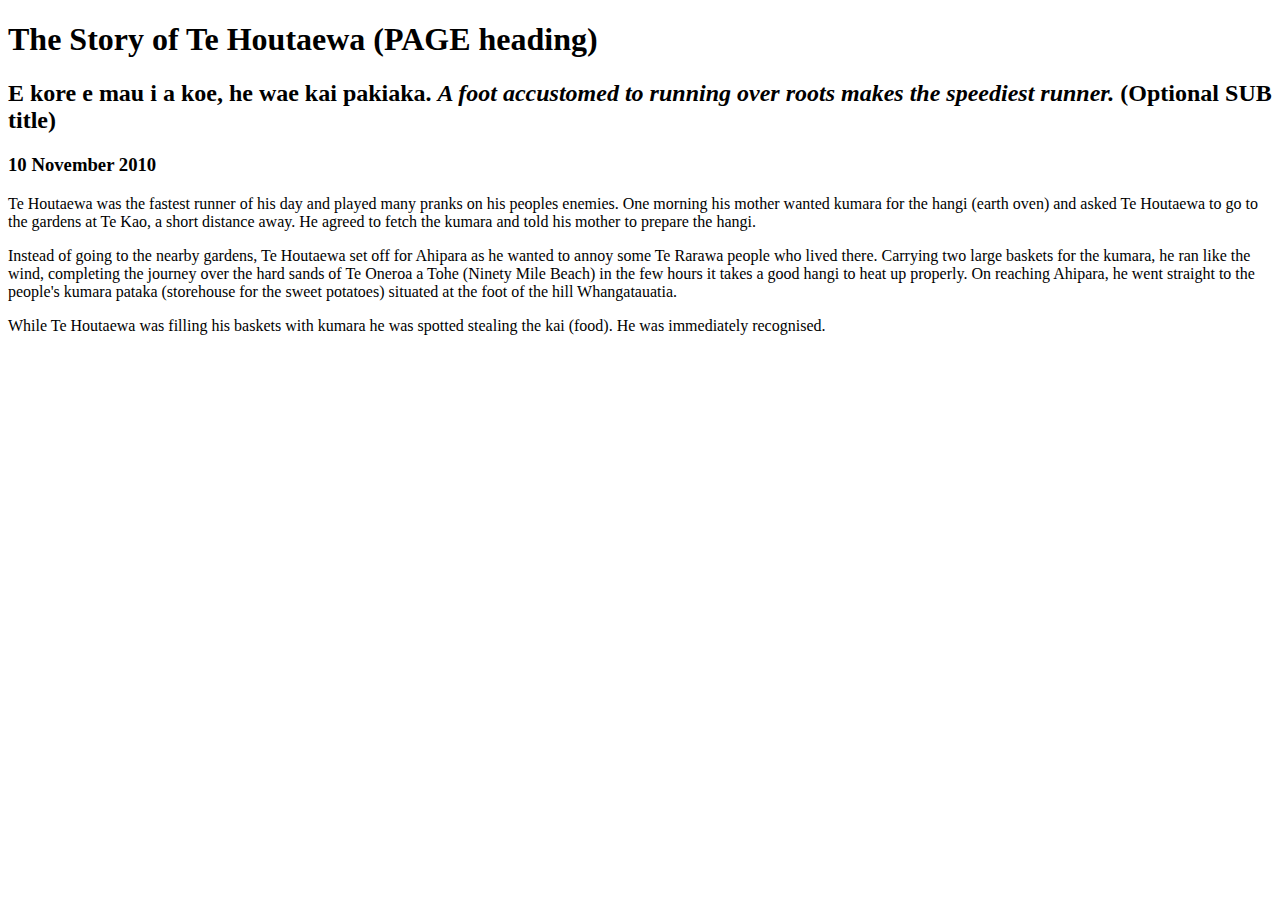
==== blog/sprint1-technical.html @ d99f871c "Template copied" ====
<!DOCTYPE html>
<html>
  <head>
    <title>Stories and Legends (PAGE title) </title>
    <meta charset="UTF-8">
    <link href="your-stylesheet-link-here.css" rel="stylesheet" type="text/css">
  </head>
  
  <body>
    <h1>The Story of Te Houtaewa (PAGE heading)</h1>
    <h2>E kore e mau i a koe, he wae kai pakiaka. <em>A foot accustomed to running over roots makes the speediest runner.</em> (Optional SUB title) </h2>
    <h3>10 November 2010</h3>
    
    <p>
      Te Houtaewa was the fastest runner of his day and played many pranks on his peoples enemies. One morning his mother wanted kumara for the hangi (earth oven) and asked Te Houtaewa to go to the gardens at Te Kao, a short distance away. He agreed to fetch the kumara and told his mother to prepare the hangi.
    </p>
    <p>
      Instead of going to the nearby gardens, Te Houtaewa set off for Ahipara as he wanted to annoy some Te Rarawa people who lived there. Carrying two large baskets for the kumara, he ran like the wind, completing the journey over the hard sands of Te Oneroa a Tohe (Ninety Mile Beach) in the few hours it takes a good hangi to heat up properly. On reaching Ahipara, he went straight to the people's kumara pataka (storehouse for the sweet potatoes) situated at the foot of the hill Whangatauatia.
    </p>
    <p>
      While Te Houtaewa was filling his baskets with kumara he was spotted stealing the kai (food). He was immediately recognised.
    </p>
    
    <!-- this is a comment. -->
  
  </body>
</html>
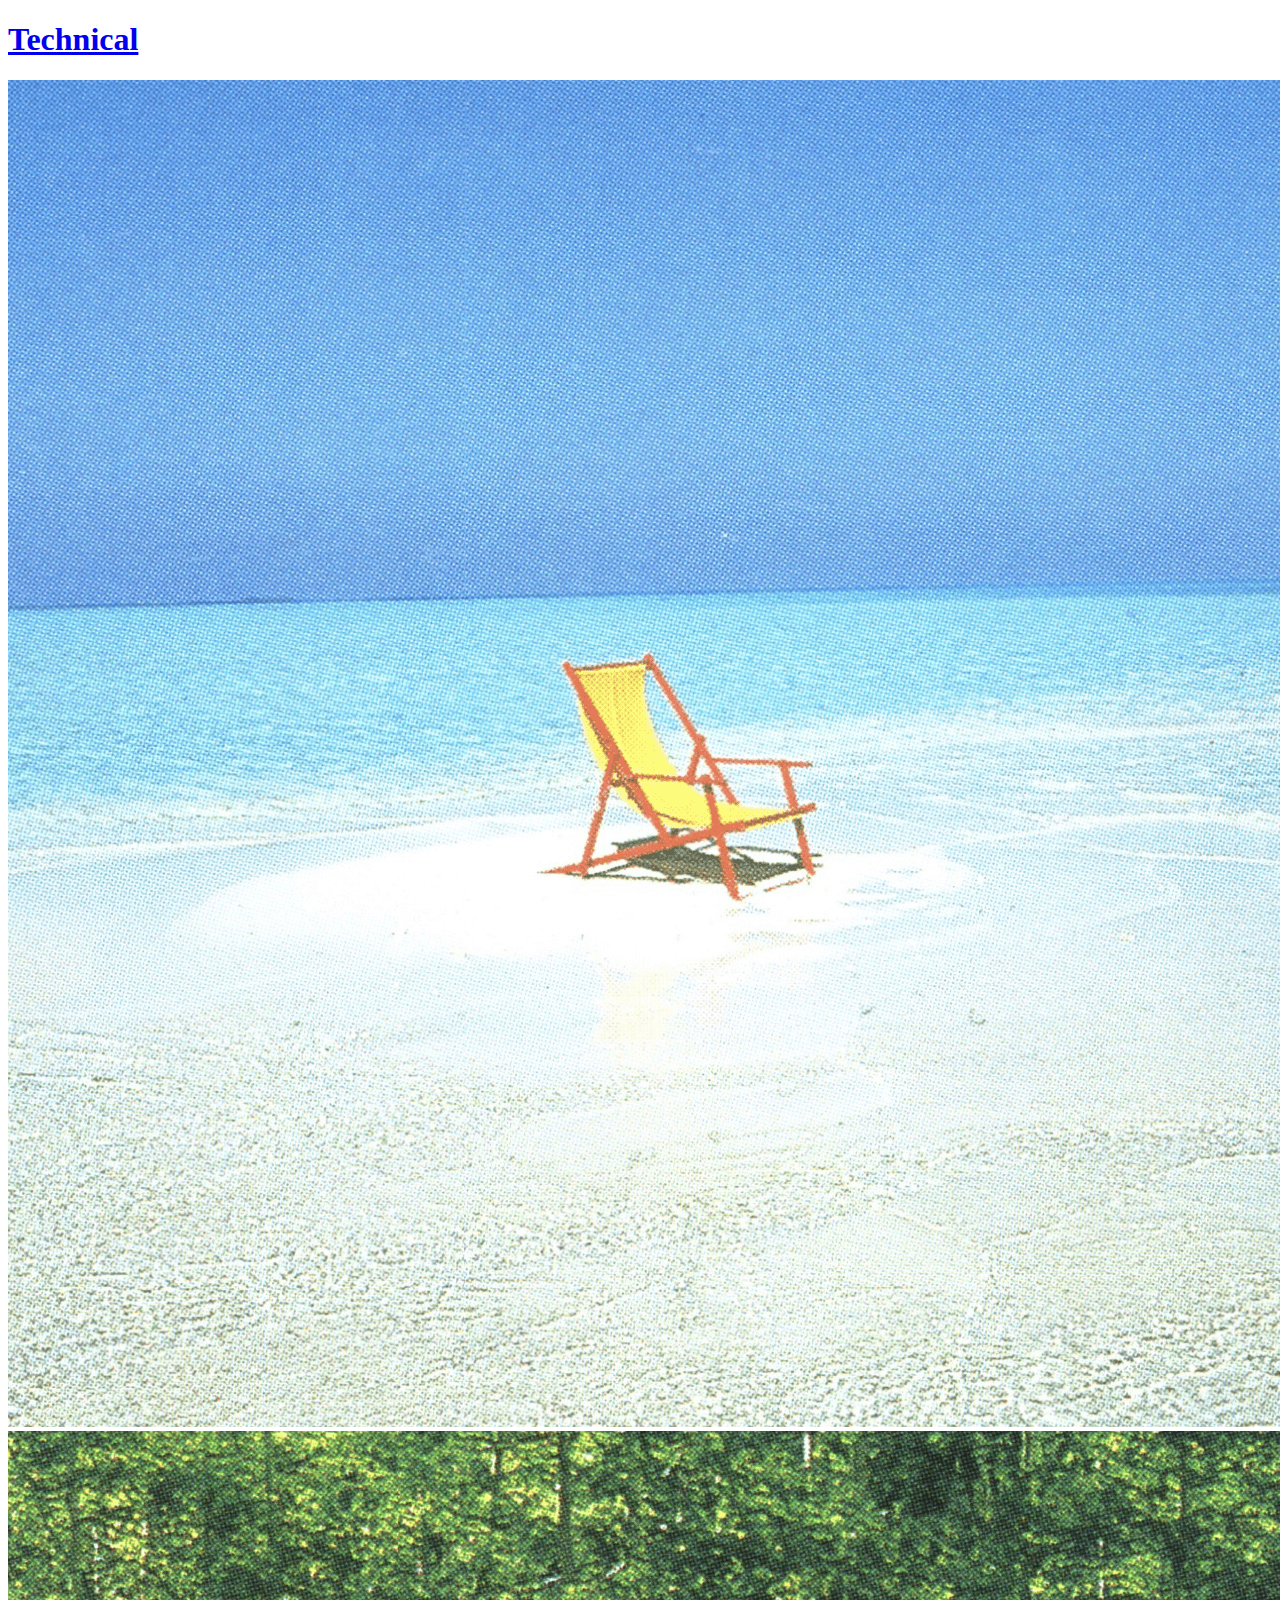
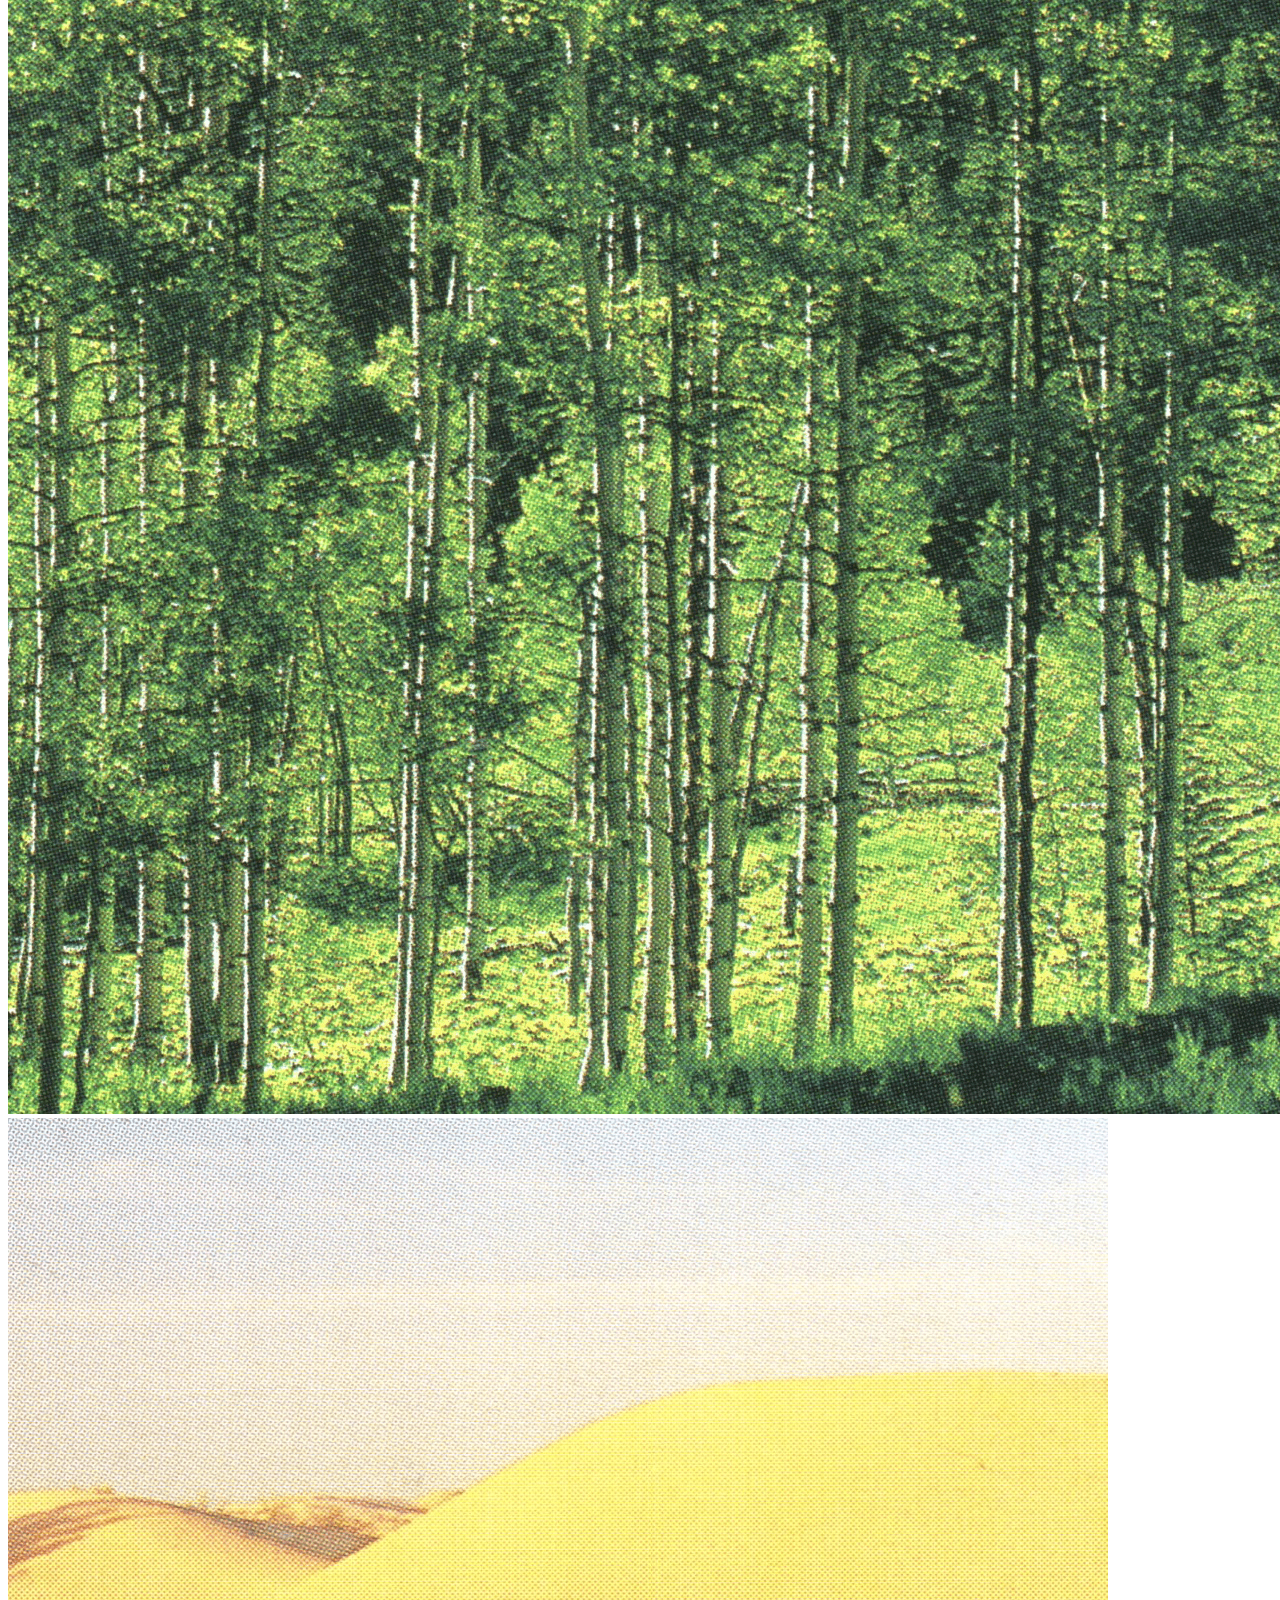
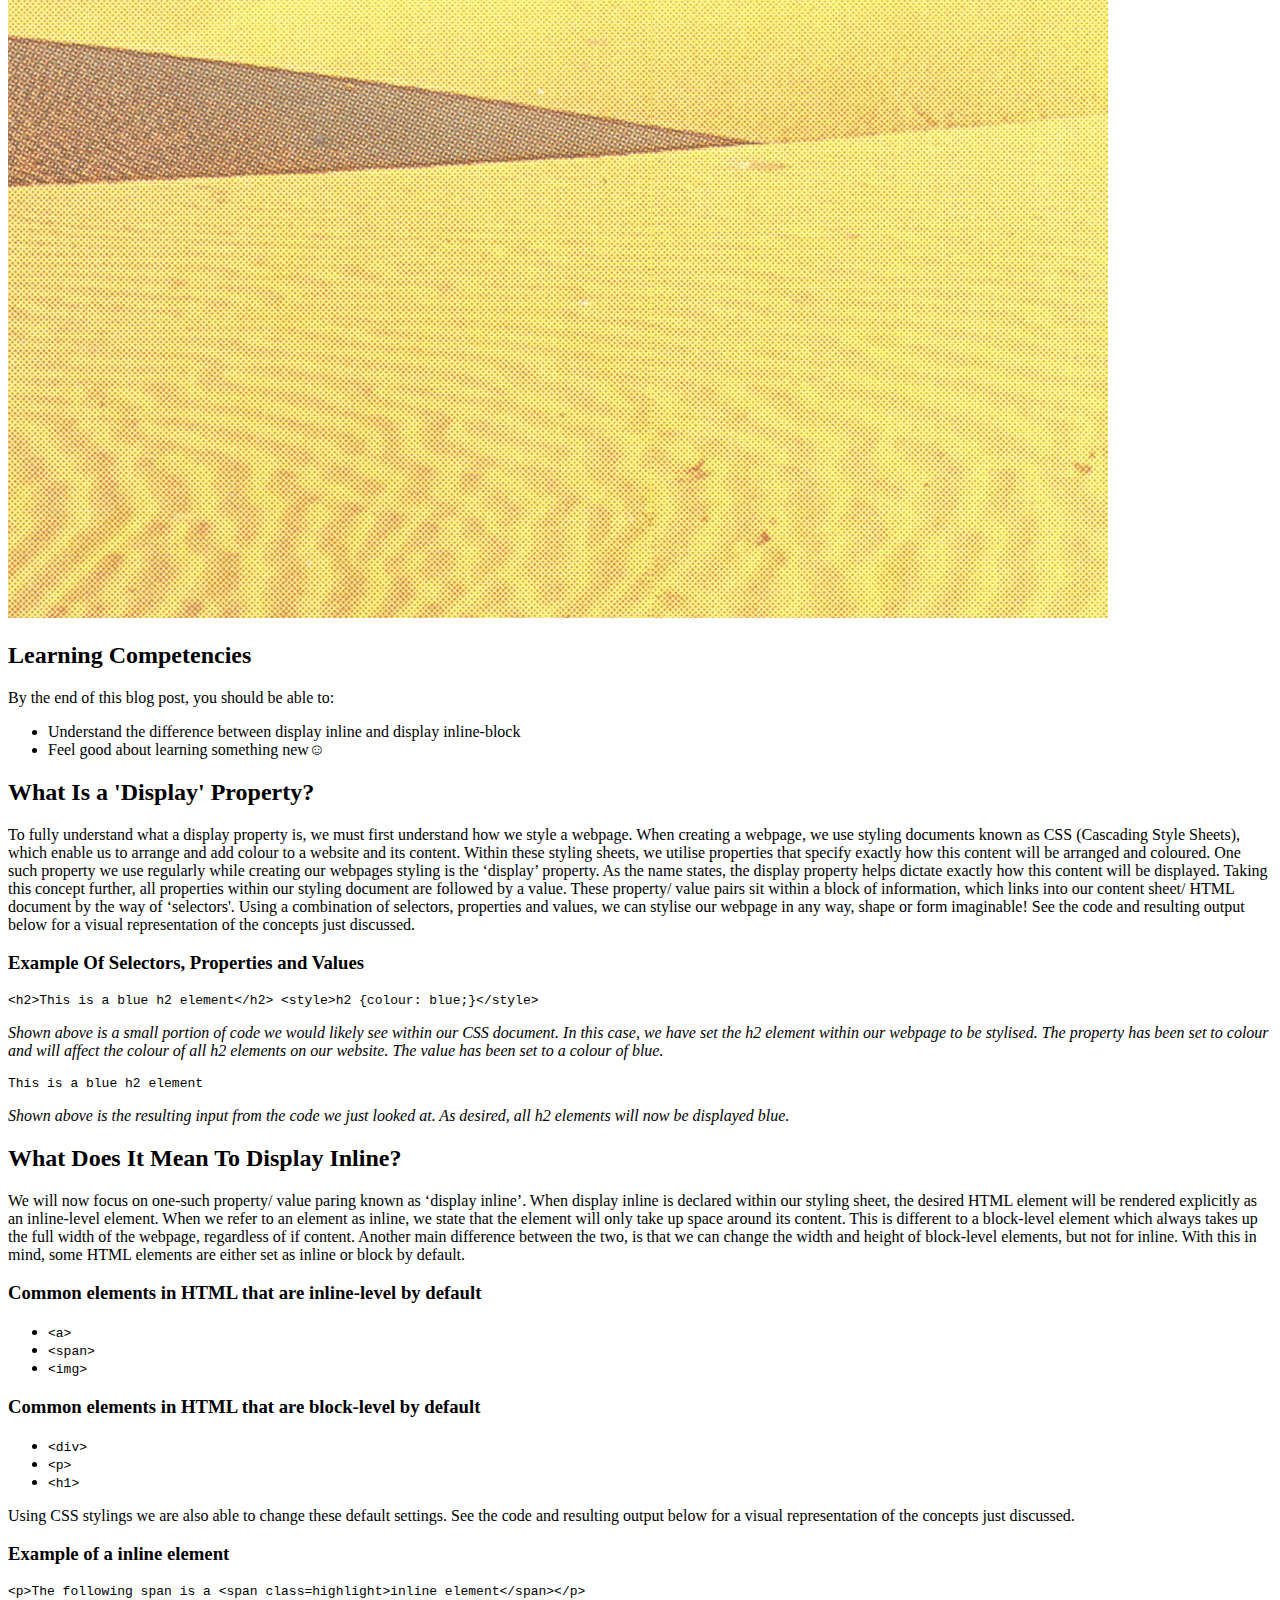
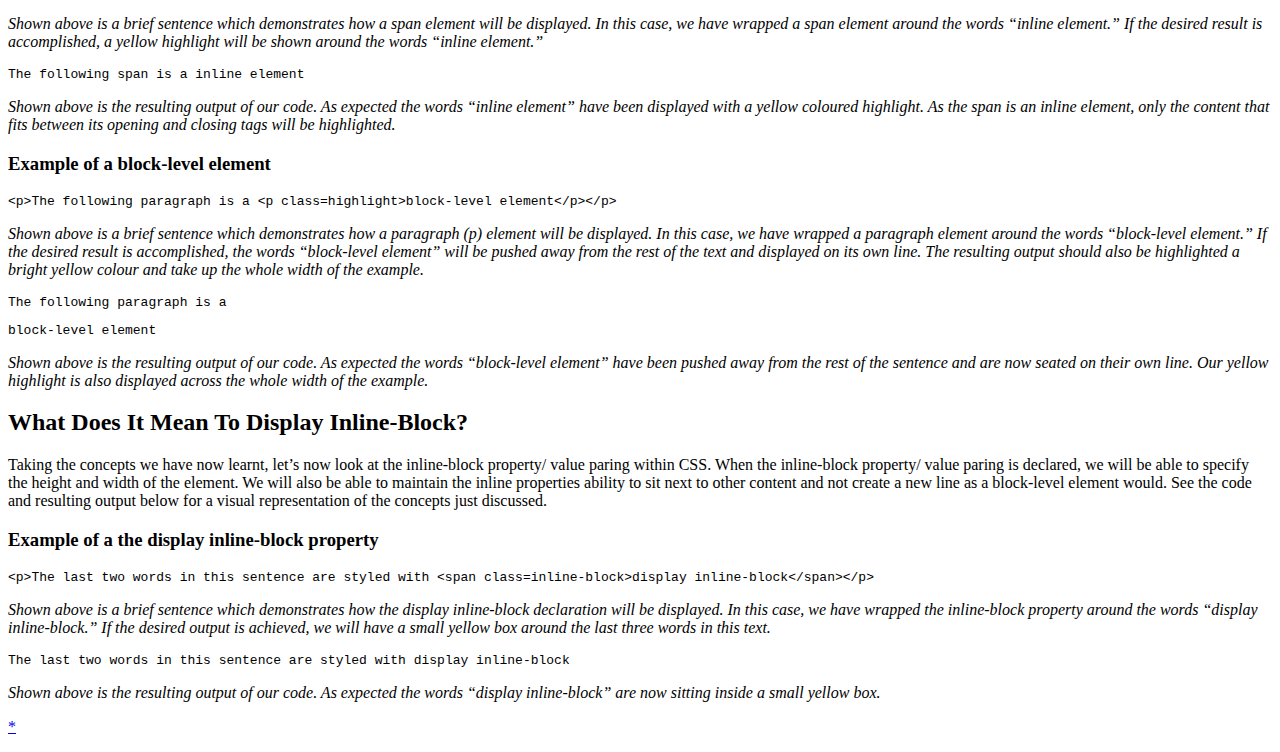
==== commit a6341c0d: "complete update" ====
--- a/blog/sprint1-technical.html
+++ b/blog/sprint1-technical.html
@@ -1,27 +1,108 @@
 <!DOCTYPE html>
-<html>
+<html lang="en">
   <head>
-    <title>Stories and Legends (PAGE title) </title>
     <meta charset="UTF-8">
-    <link href="your-stylesheet-link-here.css" rel="stylesheet" type="text/css">
+    <link rel="stylesheet" href="/styles/blog.css">
+    <link href="https://fonts.googleapis.com/css2?family=Press+Start+2P&display=swap" rel="stylesheet">
+    <link rel="icon" type="image/png" href="/images/favicon.png"/>
+    <title>Technical</title>
   </head>
-  
   <body>
-    <h1>The Story of Te Houtaewa (PAGE heading)</h1>
-    <h2>E kore e mau i a koe, he wae kai pakiaka. <em>A foot accustomed to running over roots makes the speediest runner.</em> (Optional SUB title) </h2>
-    <h3>10 November 2010</h3>
-    
-    <p>
-      Te Houtaewa was the fastest runner of his day and played many pranks on his peoples enemies. One morning his mother wanted kumara for the hangi (earth oven) and asked Te Houtaewa to go to the gardens at Te Kao, a short distance away. He agreed to fetch the kumara and told his mother to prepare the hangi.
-    </p>
-    <p>
-      Instead of going to the nearby gardens, Te Houtaewa set off for Ahipara as he wanted to annoy some Te Rarawa people who lived there. Carrying two large baskets for the kumara, he ran like the wind, completing the journey over the hard sands of Te Oneroa a Tohe (Ninety Mile Beach) in the few hours it takes a good hangi to heat up properly. On reaching Ahipara, he went straight to the people's kumara pataka (storehouse for the sweet potatoes) situated at the foot of the hill Whangatauatia.
-    </p>
-    <p>
-      While Te Houtaewa was filling his baskets with kumara he was spotted stealing the kai (food). He was immediately recognised.
-    </p>
-    
-    <!-- this is a comment. -->
-  
+                                          <!-- Hello 8-) -->
+    <header>
+      <a href="/blog/sprint1-technical.html">
+        <h1>Technical</h1> 
+      </a>  
+      <img src="/images/welcome-page-image-1.png" alt="sun chair on the beach">
+      <img src="/images/welcome-page-image-2.png" alt="green trees in forest">
+      <img src="/images/welcome-page-image-3.png" alt="arid desert sand dunes">
+    </header> 
+    <section>
+      <h2>Learning Competencies</h2>
+        <p>By the end of this blog post, you should be able to:</p>
+          <ul>
+            <li>Understand the difference between display inline and display inline-block</li>
+            <li>Feel good about learning something new☺</li>
+          </ul>
+    </section>
+    <section>
+        <h2>What Is a 'Display' Property?</h2>
+        <p>
+          To fully understand what a display property is, we must first understand how we style a webpage. 
+          When creating a webpage, we use styling documents known as CSS (Cascading Style Sheets), which enable us to arrange and add colour to a website and its content. 
+          Within these styling sheets, we utilise properties that specify exactly how this content will be arranged and coloured. 
+          One such property we use regularly while creating our webpages styling is the ‘display’ property. 
+          As the name states, the display property helps dictate exactly how this content will be displayed. 
+          Taking this concept further, all properties within our styling document are followed by a value. 
+          These property/ value pairs sit within a block of information, which links into our content sheet/ HTML document by the way of ‘selectors'. 
+          Using a combination of selectors, properties and values, we can stylise our webpage in any way, shape or form imaginable! See the code and resulting output below for a visual representation of the concepts just discussed.</p>
+          <h3>Example Of Selectors, Properties and Values</h3>
+          <pre class="code-example"><code>&lt;h2&gt;This is a blue h2 element&lt;/h2&gt; &lt;style&gt;h2 {colour: blue;}&lt;/style&gt;</code></pre> 
+          <p class=code-example-explanation><em>Shown above is a small portion of code we would likely see within our CSS document. 
+            In this case, we have set the h2 element within our webpage to be stylised. 
+            The property has been set to colour and will affect the colour of all h2 elements on our website. 
+            The value has been set to a colour of blue.</em></p>
+          <pre id="code-example-h2"><code>This is a blue h2 element</code></pre> 
+          <p class=code-example-explanation><em>Shown above is the resulting input from the code we just looked at. 
+            As desired, all h2 elements will now be displayed blue.</em></p>
+    </section>
+    <section>
+      <h2>What Does It Mean To Display Inline?</h2>
+      <p>We will now focus on one-such property/ value paring known as ‘display inline’. 
+        When display inline is declared within our styling sheet, the desired HTML element will be rendered explicitly as an inline-level element. 
+        When we refer to an element as inline, we state that the element will only take up space around its content. 
+        This is different to a block-level element which always takes up the full width of the webpage, regardless of if content. 
+        Another main difference between the two, is that we can change the width and height of block-level elements, but not for inline. 
+        With this in mind, some HTML elements are either set as inline or block by default.</p>
+      <h3>Common elements in HTML that are inline-level by default</h3>  
+      <ul>
+        <li><code>&lt;a&gt;</code></li>
+        <li><code>&lt;span&gt;</code></li>
+        <li><code>&lt;img&gt;</code></li>   
+      </ul>
+      <h3>Common elements in HTML that are block-level by default</h3>  
+      <ul>
+        <li><code>&lt;div&gt;</code></li>
+        <li><code>&lt;p&gt;</code></li>
+        <li><code>&lt;h1&gt;</code></li>   
+      </ul>
+      <p>Using CSS stylings we are also able to change these default settings. 
+        See the code and resulting output below for a visual representation of the concepts just discussed.</p>
+      <h3>Example of a inline element</h3>  
+     <pre class="code-example"><code>&lt;p&gt;The following span is a &lt;span class=highlight>inline element&lt;/span&gt;&lt;/p&gt;</code></pre>
+     <p class=code-example-explanation><em>Shown above is a brief sentence which demonstrates how a span element will be displayed. 
+       In this case, we have wrapped a span element around the words “inline element.”
+       If the desired result is accomplished, a yellow highlight will be shown around the words “inline element.”</em></p>
+       <pre id="code-example-inline"><code>The following span is a <span class=highlight>inline element</span></code></pre>
+       <p class=code-example-explanation><em>Shown above is the resulting output of our code. 
+         As expected the words “inline element” have been displayed with a yellow coloured highlight. 
+         As the span is an inline element, only the content that fits between its opening and closing tags will be highlighted. </em></p>     
+       <h3>Example of a block-level element</h3>  
+     <pre class="code-example"><code>&lt;p&gt;The following paragraph is a &lt;p class=highlight>block-level element&lt;/p&gt;&lt;/p&gt;</code></pre>
+     <p class=code-example-explanation><em>Shown above is a brief sentence which demonstrates how a paragraph (p) element will be displayed. 
+       In this case, we have wrapped a paragraph element around the words “block-level element.” 
+       If the desired result is accomplished, the words “block-level element” will be pushed away from the rest of the text and displayed on its own line. 
+       The resulting output should also be highlighted a bright yellow colour and take up the whole width of the example.</em></p>
+       <pre id="code-example-block-level"><code>The following paragraph is a <p class="highlight">block-level element</p></code></pre>
+       <p class=code-example-explanation><em>Shown above is the resulting output of our code. As expected the words “block-level element” have been pushed away from the rest of the sentence and are now seated on their own line. 
+        Our yellow highlight is also displayed across the whole width of the example.</em></p>     
+       </section>
+      <h2>What Does It Mean To Display Inline-Block?</h2>
+      <p>Taking the concepts we have now learnt, let’s now look at the inline-block property/ value paring within CSS. 
+        When the inline-block property/ value paring is declared, we will be able to specify the height and width of the element. 
+        We will also be able to maintain the inline properties ability to sit next to other content and not create a new line as a block-level element would. 
+        See the code and resulting output below for a visual representation of the concepts just discussed.</p>  
+        <h3>Example of a the display inline-block property</h3>
+        <pre class="code-example"><code>&lt;p&gt;The last two words in this sentence are styled with &lt;span class=inline-block&gt;display inline-block&lt;/span&gt;&lt;/p&gt;</code></pre>
+        <p class=code-example-explanation><em>Shown above is a brief sentence which demonstrates how the display inline-block declaration will be displayed. 
+          In this case, we have wrapped the inline-block property around the words “display inline-block.”
+          If the desired output is achieved, we will have a small yellow box around the last three words in this text.</em></p>
+         <pre id="code-example-inline-block"><code>The last two words in this sentence are styled with <span id="inline-block">display inline-block</span></code></pre>
+       <p class=code-example-explanation><em>Shown above is the resulting output of our code. As expected the words “display inline-block” are now sitting inside a small yellow box.</em></p>    
+    <footer class="footer">
+      <a href="/index.html">
+        <p>*</p>
+      </a>  
+    </footer>  
   </body>
 </html>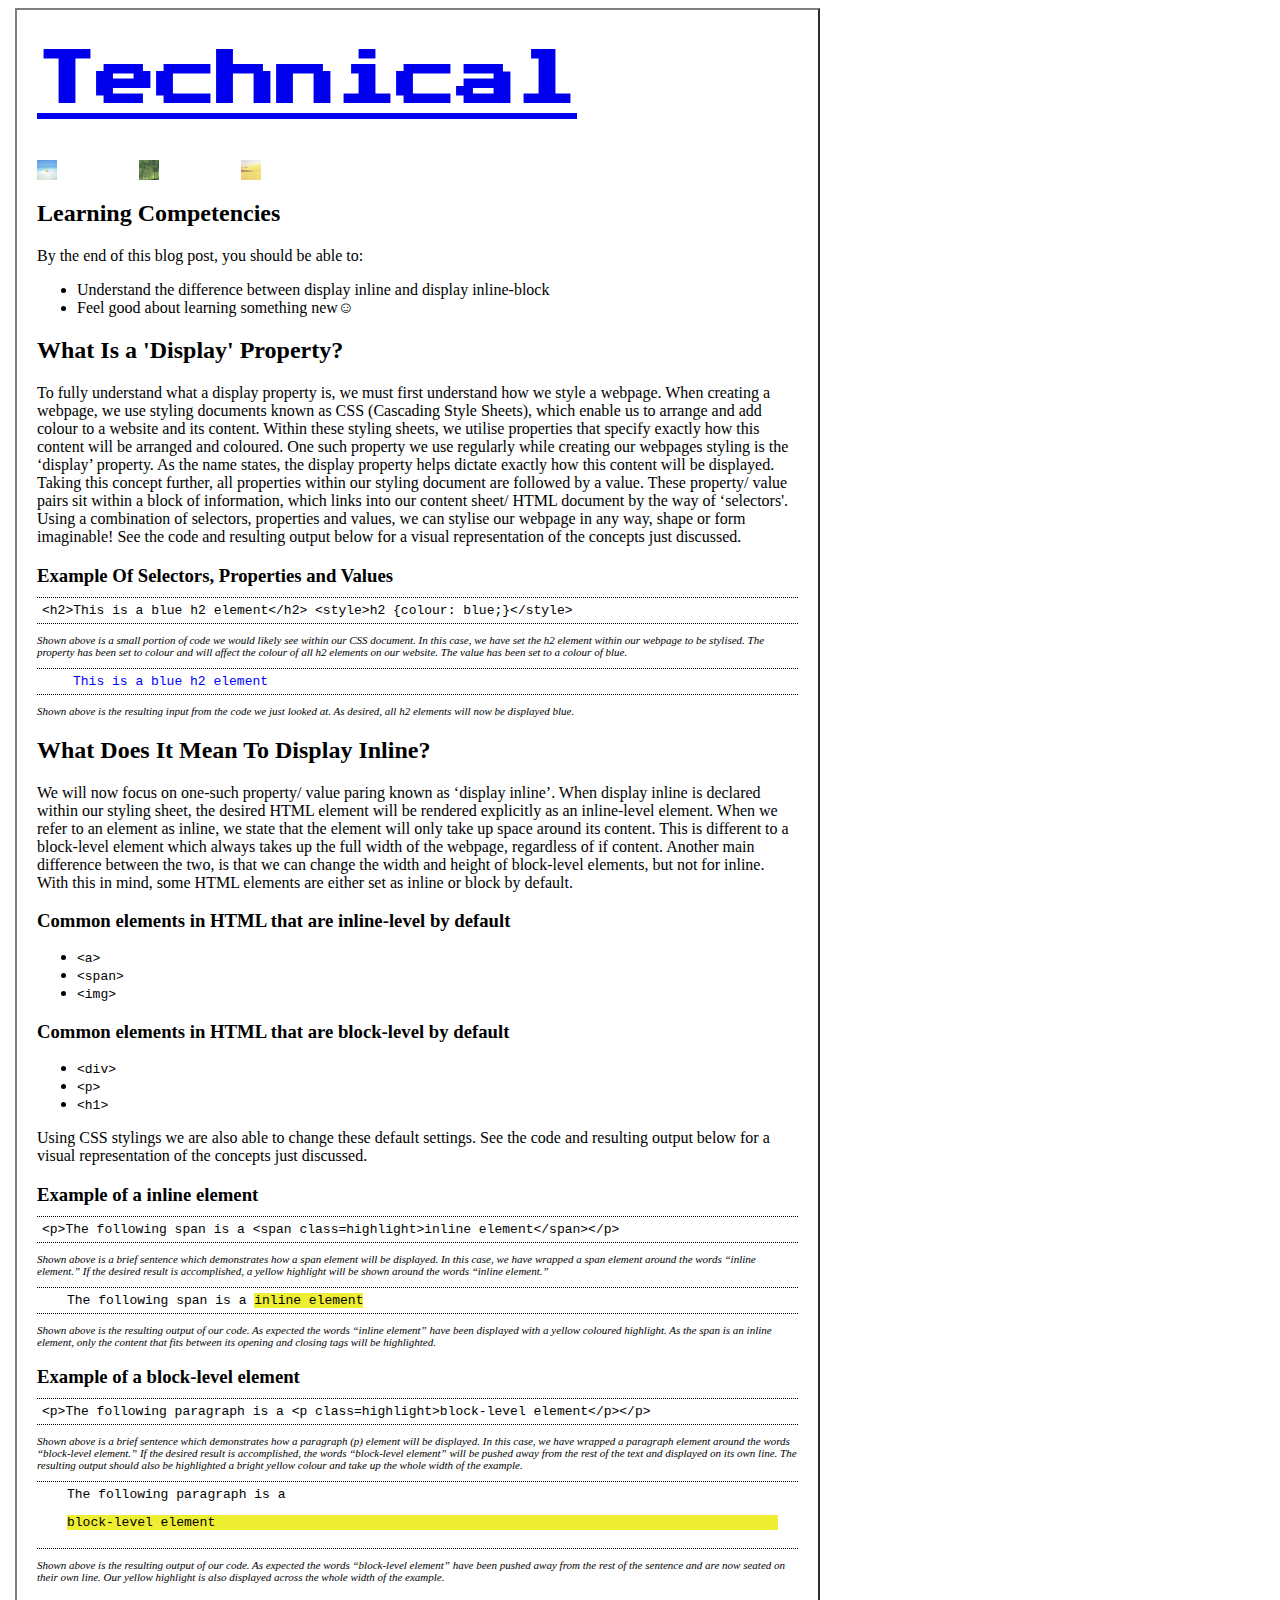
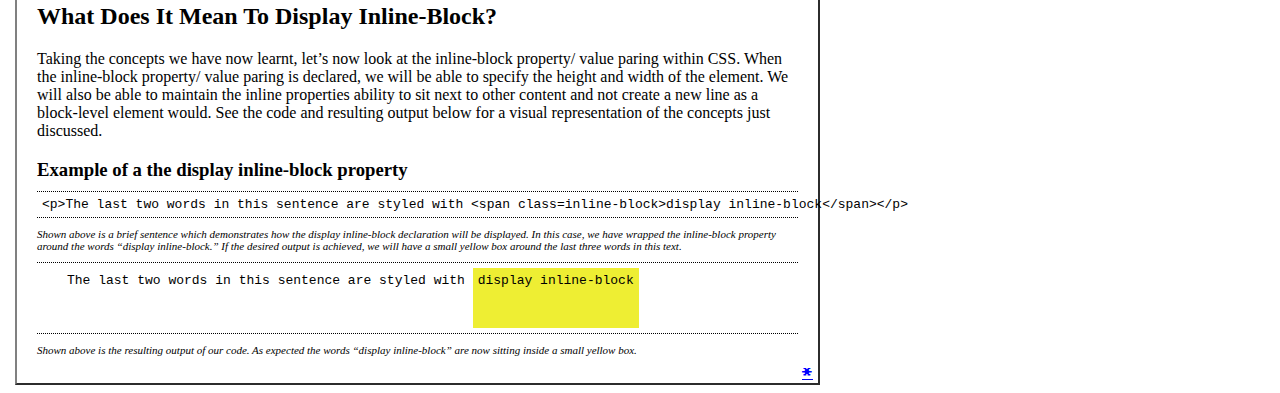
==== commit 675e0312: "meta update" ====
--- a/blog/sprint1-technical.html
+++ b/blog/sprint1-technical.html
@@ -2,6 +2,8 @@
 <html lang="en">
   <head>
     <meta charset="UTF-8">
+    <meta name="viewport" content="width=device-width, initial-scale=1.0">
+    <meta http-equiv="X-UA-Compatible" content="ie=edge">
     <link rel="stylesheet" href="/styles/blog.css">
     <link href="https://fonts.googleapis.com/css2?family=Press+Start+2P&display=swap" rel="stylesheet">
     <link rel="icon" type="image/png" href="/images/favicon.png"/>
--- a/styles/blog.css
+++ b/styles/blog.css
@@ -0,0 +1,136 @@
+
+body {
+    padding-left: 20px;
+    border: 2px outset grey;
+    margin-left: 15px;
+    margin-right: 460px;
+    
+}
+
+header {
+    color: purple;
+    font-family: 'Press Start 2P';
+    font-size: 30px;
+    margin-right: 400px;
+}
+
+img {
+    margin-right: 52px;
+    width: 20px;
+    display: inline-block;
+}
+
+
+p {
+    margin-right: 20px;
+}
+
+
+
+h3 {
+    margin-bottom: 10px;
+}
+
+code {
+    margin: 0px;
+}
+
+.code-example {
+    border: 1px dotted black;
+    border-left: 0px;
+    border-right: 0px;
+    padding-top: 5px;
+    padding-left: 5px;
+    padding-bottom: 5px;
+    margin-top: 0px;
+    margin-right: 20px;
+    margin-bottom: 0px;
+}
+
+.code-example-explanation {
+    font-size: 11px;
+    margin-top: 10px;
+    margin-bottom: 10px;
+}
+
+#code-example-h2 {
+    color: blue;
+    border: 1px dotted black;
+    border-left: 0px;
+    border-right: 0px;
+    padding-top: 5px;
+    padding-left: 36px;
+    padding-bottom: 5px;
+    margin-top: 0px;
+    margin-right: 20px;
+    margin-bottom: 0px;
+}
+
+#code-example-inline {
+    color: black;
+    border: 1px dotted black;
+    border-left: 0px;
+    border-right: 0px;
+    padding-top: 5px;
+    padding-left: 30px;
+    padding-bottom: 5px;
+    margin-top: 0px;
+    margin-right: 20px;
+    margin-bottom: 0px;
+}
+
+.highlight {
+    background-color:#ee3;
+}
+
+#code-example-block-level {
+    color: black;
+    border: 1px dotted black;
+    border-left: 0px;
+    border-right: 0px;
+    padding-top: 5px;
+    padding-left: 30px;
+    padding-bottom: 5px;
+    margin-top: 0px;
+    margin-right: 20px;
+    margin-bottom: 0px;
+}
+
+#code-example-inline-block {
+    color: black;
+    border: 1px dotted black;
+    border-left: 0px;
+    border-right: 0px;
+    padding-top: 5px;
+    padding-left: 30px;
+    padding-bottom: 5px;
+    margin-top: 0px;
+    margin-right: 20px;
+    margin-bottom: 0px;
+}
+
+#inline-block {
+    background-color:#ee3;
+    display: inline-block;
+    height: 50px;
+    padding: 5px;
+
+
+}
+
+
+.footer {
+    font-family: 'Press Start 2P';
+    font-size: 11px;
+    text-align: right;
+    margin-right: 5px;
+    margin-bottom: 1px;
+}
+
+footer p {
+    color: blue;
+    margin-right: 0px;
+    margin-bottom: 5px;
+}
+
+
